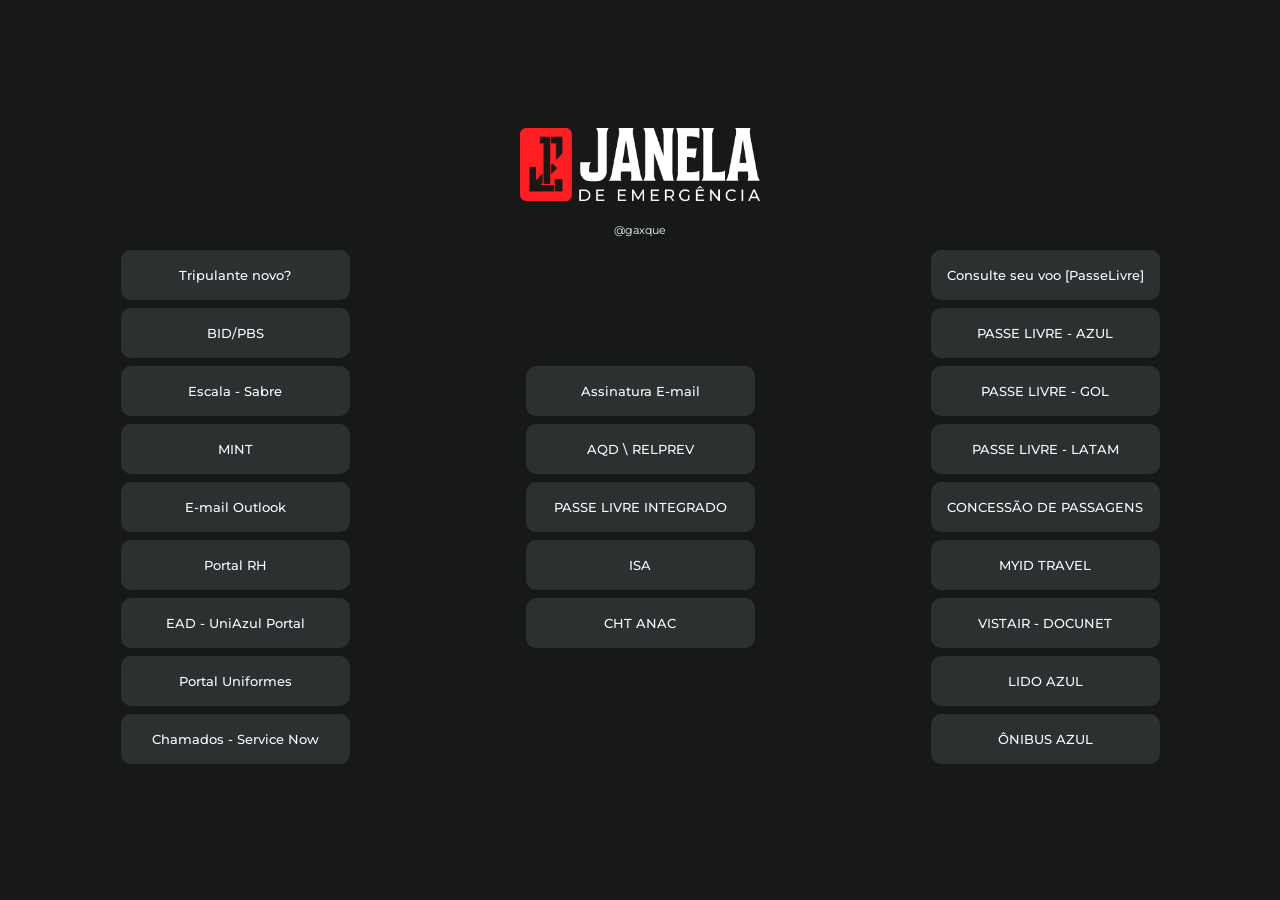
==== index.html @ 072a12cc "Update index.html Retirada do patas que voam e inserção do OutLook" ====
<!DOCTYPE html>
<html lang="en">
<head>
    <meta http-equiv="X-UA-Compatible" content="ie=edge">
    <meta charset="UTF-8">
    <meta name="viewport" content="width=device-width, initial-scale=1.0">
    <title>Janela Links</title>
    <link rel="stylesheet" href="styles.css">
    <link rel="shortcut icon" href="Log-Janela.png" type="image/x-icon">
    <link rel="stylesheet" href="">
</head>
<body>
    
    <header>
        <img class="Logo-linking" src="Log-Horizontal.png" alt="Log-Janela">
        <h1><a class="Produced-gasque" target="_blank" href="https://www.instagram.com/gaxque/?hl=pt">@gaxque</a></h1>
    </header>

    <main>
        
        <section>
            <div class="Links-stye">

                <ul class="Links">

                    <li class="List-link"><a href="https://janeladeajuda.vercel.app/" class="Style-link" target="_blank" >Tripulante novo?</a></li>
                    <li class="List-link"><a href="https://crew.azu.jepphost.com/bidpoint" class="Style-link" target="_blank" >BID/PBS</a></li>
                    <li class="List-link"><a href="http://cae.voeazul.com.br" class="Style-link" target="_blank" >Escala - Sabre </a></li>
                    <li class="List-link"><a href="https://azul.mint-online.com/azul/en/resource" class="Style-link" target="_blank" >MINT</a></li>
                    <li class="List-link"><a href="https://outlook.office.com/mail/" class="Style-link" target="_blank" >E-mail Outlook</a></li>
                    <li class="List-link"><a href="https://portalrh.voeazul.com.br/portalrh/" class="Style-link" target="_blank" >Portal RH</a></li>
                    <li class="List-link"><a href="https://portaluniazul.voeazul.com.br/" class="Style-link" target="_blank" >EAD - UniAzul Portal</a></li>
                    <li class="List-link"><a href="https://www.azuluniformes.com.br/Seguranca/Login?ReturnUrl=%2F" class="Style-link" target="_blank" >Portal Uniformes</a></li>
                    <li class="List-link"><a href="https://voeazul.service-now.com/sp" class="Style-link" target="_blank" >Chamados - Service Now</a></li>

                </ul>

                <div>

                    <ul class="Links">

                        <li class="List-link"><a href="https://voeazul.sharepoint.com/sites/intranet/SitePages/AssinaturaEmail.aspx" class="Style-link" target="_blank" >Assinatura E-mail</a></li>
                        <li class="List-link"><a href="https://aqdweb.voeazul.com.br/AQDWeb/home.aspx" class="Style-link" target="_blank" >AQD \ RELPREV</a></li>
                        <li class="List-link"><a href="https://apps.voeazul.com.br/passelivreintegrado/Login.aspx" class="Style-link" target="_blank" >PASSE LIVRE INTEGRADO</a></li>
                        <li class="List-link"><a href="https://isa.voeazul.com.br/login/#/azul" class="Style-link" target="_blank" >ISA</a></li>
                        <li class="List-link"><a href="https://sso.anac.gov.br/auth/realms/producao/protocol/openid-connect/auth?client_id=client-novacht&redirect_uri=https%3A%2F%2Fsistemas.anac.gov.br%2FNOVACHT%2Fowin%2Fcallback&response_type=code%20token%20id_token&scope=openid&state=OpenIdConnect.AuthenticationProperties%[base64]&response_mode=form_post&nonce=638599449932149757.MGVlMjUzMWMtNTIwOC00ZGI1LWJiOTctMDNhMmNmYjlhYTJiOTlkNjhlYzQtMmY3Ny00ODg1LThiOGQtZTU0YjM1MjJjNmFh&x-client-SKU=ID_NET461&x-client-ver=5.3.0.0" class="Style-link" target="_blank" >CHT ANAC</a></li>

                    </ul>

                </div>
                
                <div>

                    <ul class="Links">

                        <li class="List-link"><a href="https://concessao-consulteseuvoo.voeazul.com.br" class="Style-link" target="_blank" >Consulte seu voo [PasseLivre]</a></li>
                        <li class="List-link"><a href="https://passelivre.voeazul.com.br/login" class="Style-link" target="_blank" >PASSE LIVRE - AZUL</a></li>
                        <li class="List-link"><a href="https://passelivre.voegol.com.br/" class="Style-link" target="_blank" >PASSE LIVRE - GOL</a></li>
                        <li class="List-link"><a href="https://passelivre.appslatam.com/#/" class="Style-link" target="_blank" >PASSE LIVRE - LATAM</a></li>
                        <li class="List-link"><a href="https://concessaopassagens.voeazul.com.br/ConcessaoPassagensWeb/Login" class="Style-link" target="_blank" >CONCESSÃO DE PASSAGENS</a></li>
                        <li class="List-link"><a href="https://www.myidtravel.com/myidtravel/rui/login" class="Style-link" target="_blank" >MYID TRAVEL</a></li>
                        <li class="List-link"><a href="https://login.vistair.com/login" class="Style-link" target="_blank" >VISTAIR - DOCUNET</a></li>
                        <li class="List-link"><a href="http://azu.lido.aero/" class="Style-link" target="_blank" >LIDO AZUL</a></li>
                        <li class="List-link"><a href="https://www.voeazul.com.br/br/pt/sobreazul/experiencia-azul/onibus-azul" class="Style-link" target="_blank" >ÔNIBUS AZUL</a></li>
                        
                       

                    </ul>

                </div>
                    
    
            </div>
    


        </section>
        
    </main>

    <footer>

    </footer>

</body>
</html>
---- styles.css ----
@import url('https://fonts.googleapis.com/css2?family=Montserrat:wght@100;300;500;900&display=swap');

@font-face {
    font-family: Empires;
    src: url(Empires.otf);
}

:root {
    --empire-font: "Empires";
    --montserrat-font: "Montserrat", sans-serif;
    --amarelo: #C5212B;
    --preto-p: #171919;
    --preto-c: #2d3030;
    --branco: azure;
}


* {
    box-sizing: border-box;
    margin: 0;
}

body {
    background-color: var(--preto-p);
    display: flex;
    flex-direction: column;
    align-items: center;
    justify-content: center;
    min-height: 100vh;
}


header {
    text-align: center;
}

.Logo-linking {
    width: 15em ;

}

.Produced-gasque {
    font-family: var(--montserrat-font);
    color: var(--branco);
    /* text-shadow: 3px 3px 3px var(--amarelo); */
    text-decoration: none;
    font-weight: 400;
    font-size: 0.7rem;
    margin-top: 1em;
}

.Links-stye {
    display: grid;
    align-items: center;
    grid-template-columns: repeat(3, 1fr);
    gap: 10em;
    width: 100%;
    padding: 0;
}

.Links {
    text-align: center;
    list-style: none;
    padding: 0;
    width: 100%;
}

.List-link {
    background-color: var(--preto-c);
    border-radius: 10px;
    padding: 1em;
    margin: 0.5em;
    text-align: center;
    transition: color 0.3s, background-color 0.3s;
}

.Style-link {
    text-decoration: none;
    color: var(--branco);
    font-family: var(--montserrat-font);
    font-weight: 500;
    font-size: 0.8rem;
}

.Style-link:hover, .List-link:hover {
    color: var(--amarelo);
}

.Produced-gasque:hover{
    
    color: var(--amarelo);

}

/* -- começo do responsivo */

@media screen and (max-width: 768px) {

    .Links-stye {

        grid-template-columns: repeat(1, 2fr);
        gap: 0.5em;
        margin-top: 2em;
    }

    .Logo-linking {
        width: 12em ;
        margin-top: 5em;
    
    }
    
}

@media screen and (max-width: 920px) {

    .Links-stye {

        grid-template-columns: repeat(1, 1fr);
        gap: 0em;
        margin-top: 2em;

    }

    .Logo-linking {
        width: 12em ;
        margin-top: 5em;
    
    }
    
    
}
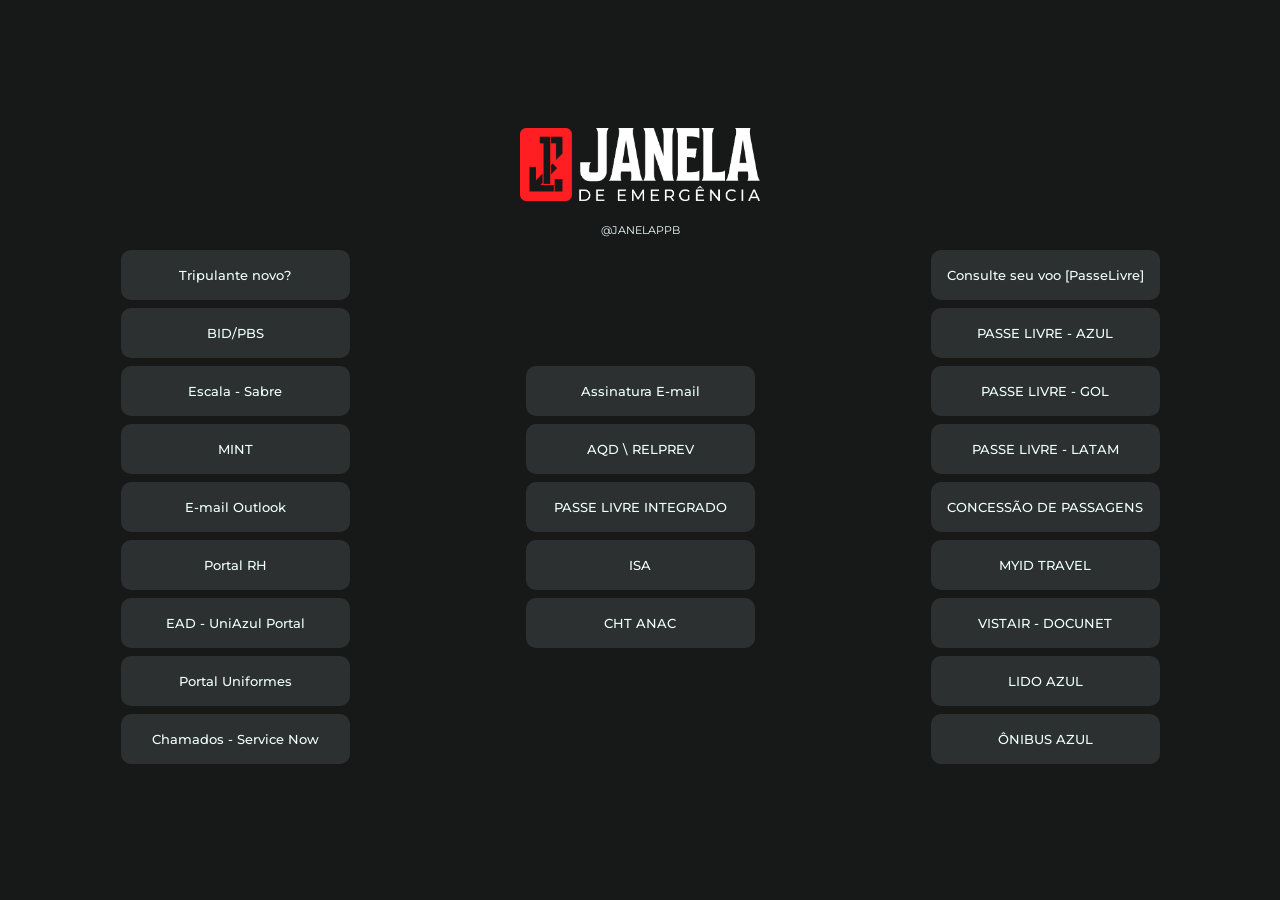
==== commit 282bef22: "Update index.html ALTERACAO INSTAGRAM DA PAG @ JANELA PPB" ====
--- a/index.html
+++ b/index.html
@@ -13,7 +13,7 @@
     
     <header>
         <img class="Logo-linking" src="Log-Horizontal.png" alt="Log-Janela">
-        <h1><a class="Produced-gasque" target="_blank" href="https://www.instagram.com/gaxque/?hl=pt">@gaxque</a></h1>
+        <h1><a class="Produced-gasque" target="_blank" href="https://www.instagram.com/janelappb">@JANELAPPB</a></h1>
     </header>
 
     <main>
@@ -85,3 +85,4 @@
 </body>
 </html>
 
+
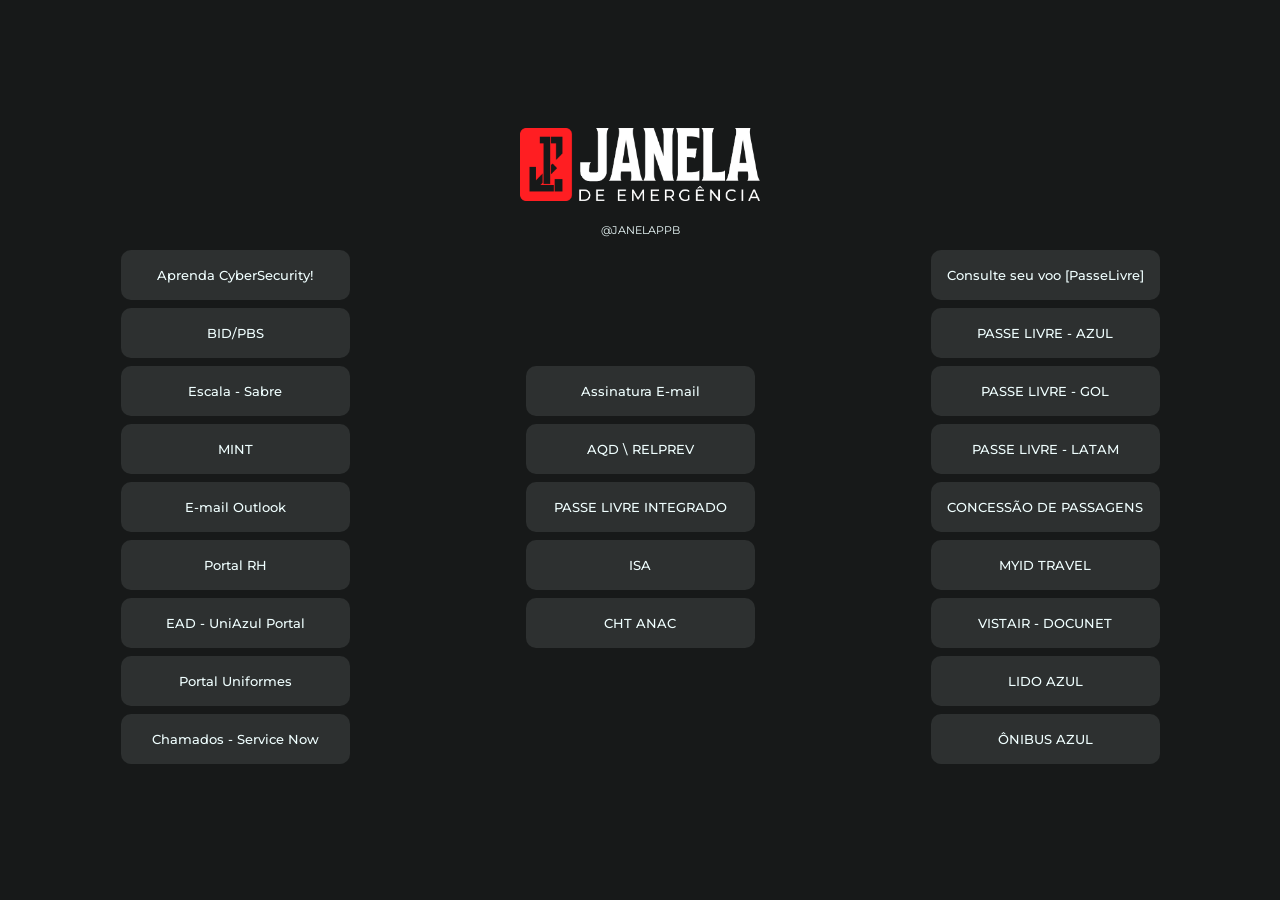
==== commit 59f8ed82: "Update index.html remove "janeladeajuda" add "sec98"" ====
--- a/index.html
+++ b/index.html
@@ -23,7 +23,7 @@
 
                 <ul class="Links">
 
-                    <li class="List-link"><a href="https://janeladeajuda.vercel.app/" class="Style-link" target="_blank" >Tripulante novo?</a></li>
+                    <li class="List-link"><a href="https://www.instagram.com/secnine8/" class="Style-link" target="_blank" >Aprenda CyberSecurity!</a></li>
                     <li class="List-link"><a href="https://crew.azu.jepphost.com/bidpoint" class="Style-link" target="_blank" >BID/PBS</a></li>
                     <li class="List-link"><a href="http://cae.voeazul.com.br" class="Style-link" target="_blank" >Escala - Sabre </a></li>
                     <li class="List-link"><a href="https://azul.mint-online.com/azul/en/resource" class="Style-link" target="_blank" >MINT</a></li>
@@ -81,8 +81,10 @@
     <footer>
 
     </footer>
-
+<!--  A curiosidade nunca matou o gato, mas a ambição de saber o que ainda nao aprendeu sim. Isso nao quer dizer que o conhecimento futuro vai te matar, mas pode te salvar. -->
 </body>
 </html>
 
 
+
+
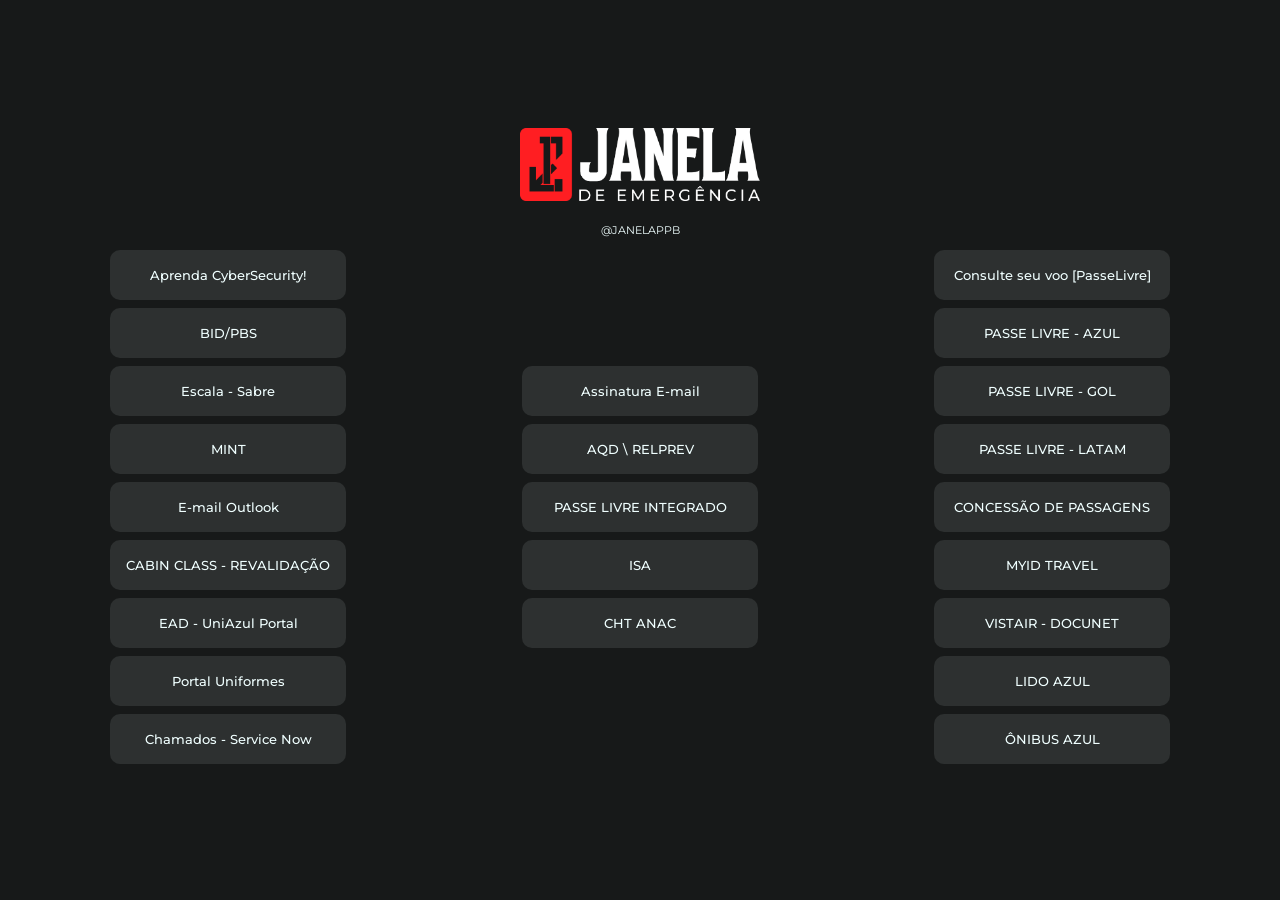
==== commit 81398ea5: "Update index.html REMOVE - EMAIL  ADD - CABIN CLASS" ====
--- a/index.html
+++ b/index.html
@@ -28,7 +28,7 @@
                     <li class="List-link"><a href="http://cae.voeazul.com.br" class="Style-link" target="_blank" >Escala - Sabre </a></li>
                     <li class="List-link"><a href="https://azul.mint-online.com/azul/en/resource" class="Style-link" target="_blank" >MINT</a></li>
                     <li class="List-link"><a href="https://outlook.office.com/mail/" class="Style-link" target="_blank" >E-mail Outlook</a></li>
-                    <li class="List-link"><a href="https://portalrh.voeazul.com.br/portalrh/" class="Style-link" target="_blank" >Portal RH</a></li>
+                    <li class="List-link"><a href="https://voeazul.sharepoint.com/sites/cabinTrainingdecomissarios/SitePages/Portal-CabinClass.aspx" class="Style-link" target="_blank" >CABIN CLASS - REVALIDAÇÃO </a></li>
                     <li class="List-link"><a href="https://portaluniazul.voeazul.com.br/" class="Style-link" target="_blank" >EAD - UniAzul Portal</a></li>
                     <li class="List-link"><a href="https://www.azuluniformes.com.br/Seguranca/Login?ReturnUrl=%2F" class="Style-link" target="_blank" >Portal Uniformes</a></li>
                     <li class="List-link"><a href="https://voeazul.service-now.com/sp" class="Style-link" target="_blank" >Chamados - Service Now</a></li>
@@ -88,3 +88,4 @@
 
 
 
+
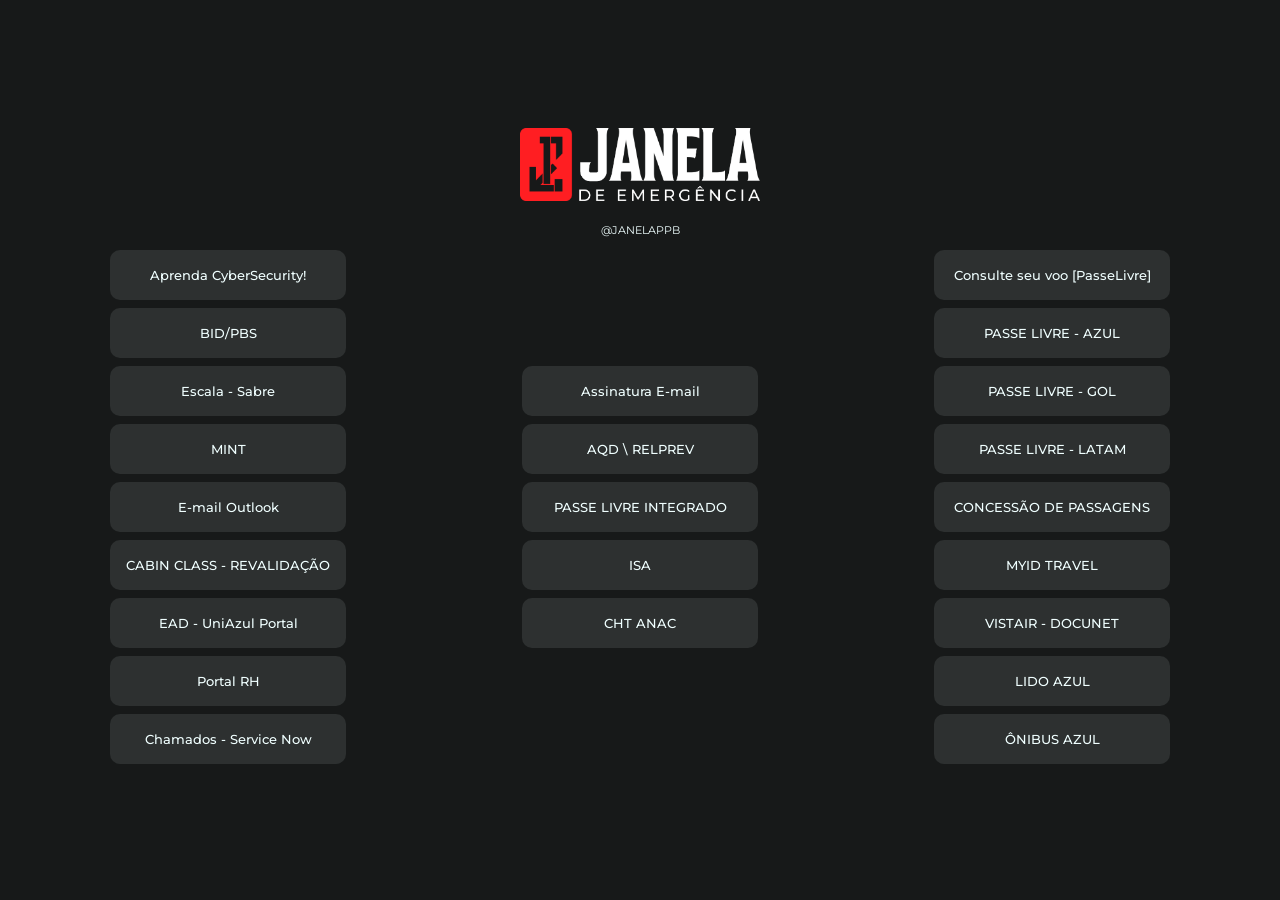
==== commit b1c76c3c: "Atualizar o index.html" ====
--- a/index.html
+++ b/index.html
@@ -30,7 +30,7 @@
                     <li class="List-link"><a href="https://outlook.office.com/mail/" class="Style-link" target="_blank" >E-mail Outlook</a></li>
                     <li class="List-link"><a href="https://voeazul.sharepoint.com/sites/cabinTrainingdecomissarios/SitePages/Portal-CabinClass.aspx" class="Style-link" target="_blank" >CABIN CLASS - REVALIDAÇÃO </a></li>
                     <li class="List-link"><a href="https://portaluniazul.voeazul.com.br/" class="Style-link" target="_blank" >EAD - UniAzul Portal</a></li>
-                    <li class="List-link"><a href="https://www.azuluniformes.com.br/Seguranca/Login?ReturnUrl=%2F" class="Style-link" target="_blank" >Portal Uniformes</a></li>
+                    <li class="List-link"><a href="https://portalrh.voeazul.com.br/portalrh/index.html" class="Style-link" target="_blank" >Portal RH</a></li>
                     <li class="List-link"><a href="https://voeazul.service-now.com/sp" class="Style-link" target="_blank" >Chamados - Service Now</a></li>
 
                 </ul>
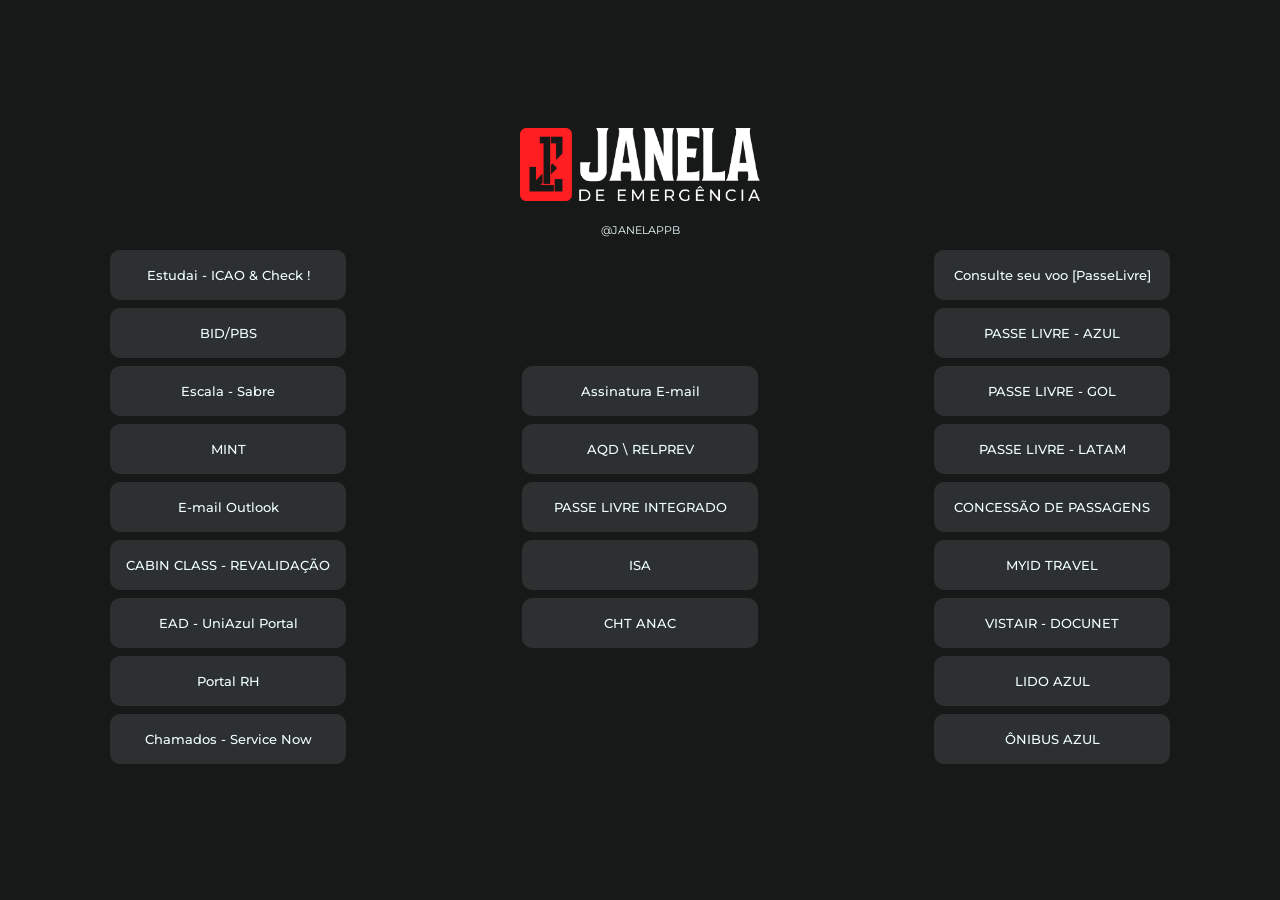
==== commit 8880bc5e: "Atualizar o index.html" ====
--- a/index.html
+++ b/index.html
@@ -23,7 +23,7 @@
 
                 <ul class="Links">
 
-                    <li class="List-link"><a href="https://www.instagram.com/secnine8/" class="Style-link" target="_blank" >Aprenda CyberSecurity!</a></li>
+                    <li class="List-link"><a href="estudaimapa.com" class="Style-link" target="_blank" >Estudai - ICAO & Check ! </a></li>
                     <li class="List-link"><a href="https://crew.azu.jepphost.com/bidpoint" class="Style-link" target="_blank" >BID/PBS</a></li>
                     <li class="List-link"><a href="http://cae.voeazul.com.br" class="Style-link" target="_blank" >Escala - Sabre </a></li>
                     <li class="List-link"><a href="https://azul.mint-online.com/azul/en/resource" class="Style-link" target="_blank" >MINT</a></li>
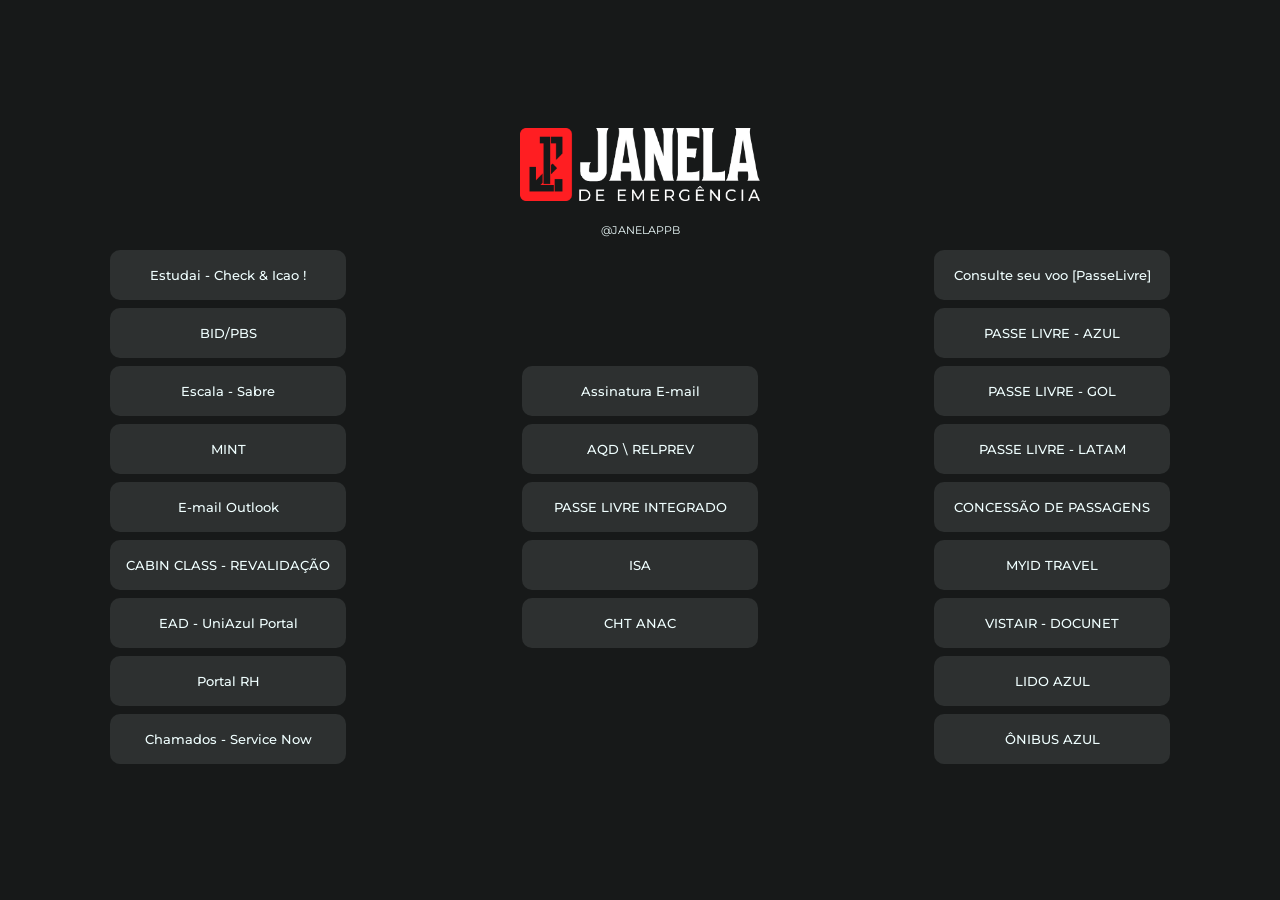
==== commit f79e241f: "index update" ====
--- a/index.html
+++ b/index.html
@@ -23,7 +23,7 @@
 
                 <ul class="Links">
 
-                    <li class="List-link"><a href="estudaimapa.com" class="Style-link" target="_blank" >Estudai - ICAO & Check ! </a></li>
+                    <li class="List-link"><a href="https://estudaimapa.com/" class="Style-link" target="_blank" >Estudai - Check & Icao ! </a></li>
                     <li class="List-link"><a href="https://crew.azu.jepphost.com/bidpoint" class="Style-link" target="_blank" >BID/PBS</a></li>
                     <li class="List-link"><a href="http://cae.voeazul.com.br" class="Style-link" target="_blank" >Escala - Sabre </a></li>
                     <li class="List-link"><a href="https://azul.mint-online.com/azul/en/resource" class="Style-link" target="_blank" >MINT</a></li>
